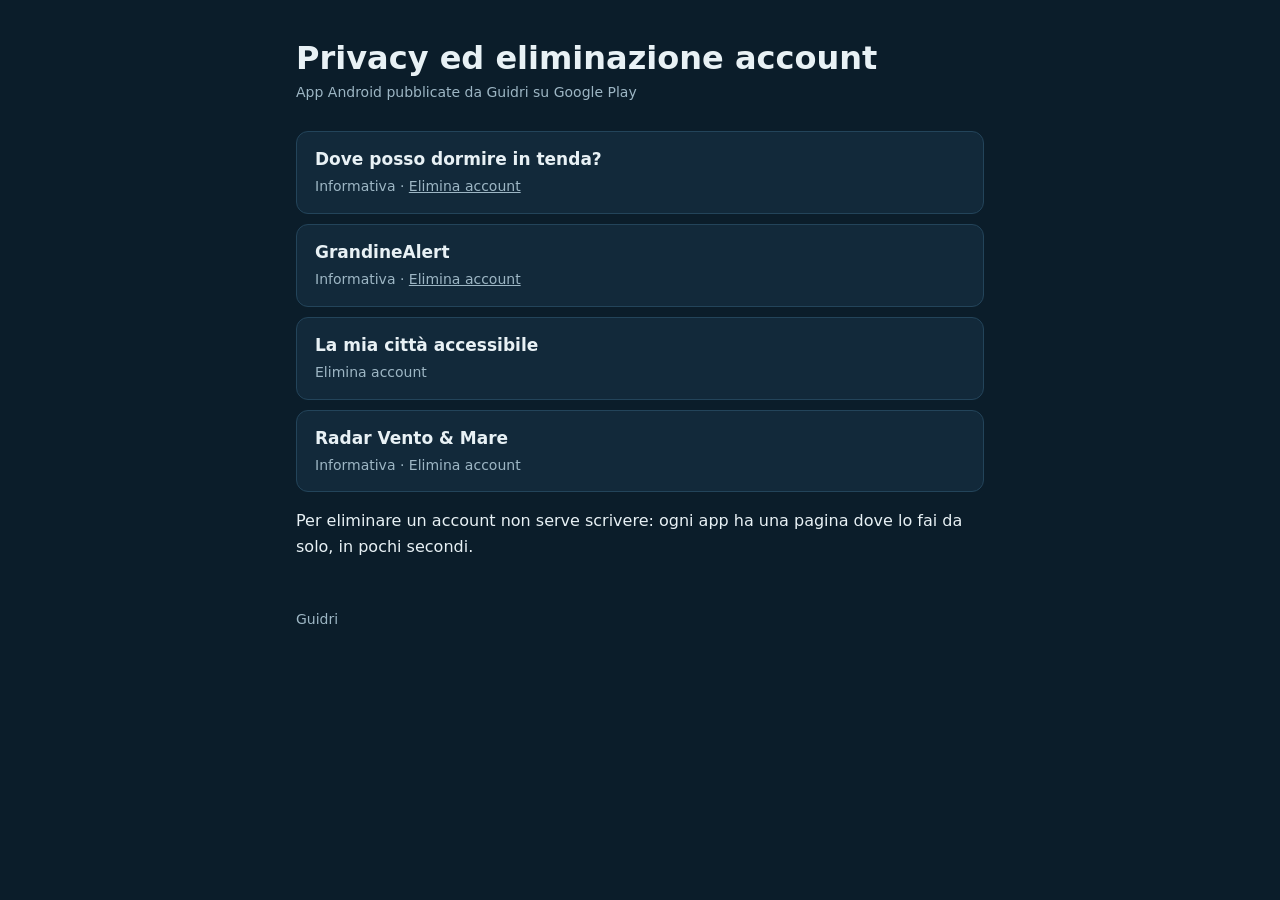
==== index.html @ 6a8aa0af "Privacy ed eliminazione account self-service: Tenda, GrandineAlert, Città accessibile Co-Authored-By" ====
<!doctype html>
<html lang="it">
<head>
<meta charset="utf-8">
<meta name="viewport" content="width=device-width,initial-scale=1,viewport-fit=cover">
<title>App di Guidri – Privacy</title>
<link rel="stylesheet" href="stile.css?v=1">
</head>
<body>
<main>
<h1>Privacy ed eliminazione account</h1>
<p class="data">App Android pubblicate da Guidri su Google Play</p>

<a class="app" href="tenda/"><strong>Dove posso dormire in tenda?</strong><span>Informativa · <u>Elimina account</u></span></a>
<a class="app" href="grandine/"><strong>GrandineAlert</strong><span>Informativa · <u>Elimina account</u></span></a>
<a class="app" href="citta/elimina-account.html"><strong>La mia città accessibile</strong><span>Elimina account</span></a>
<a class="app" href="https://guidri.github.io/radar-vento-mare-privacy/"><strong>Radar Vento &amp; Mare</strong><span>Informativa · Elimina account</span></a>

<p>Per eliminare un account non serve scrivere: ogni app ha una pagina dove lo fai da solo, in pochi secondi.</p>
<footer>Guidri</footer>
</main>
</body>
</html>
---- stile.css ----
:root{--sfondo:#0B1D2A;--carta:#12293A;--testo:#E8F1F5;--tenue:#9DB6C4;--accento:#4FD1C5;--bordo:#23445A}
*{box-sizing:border-box}
body{margin:0;background:var(--sfondo);color:var(--testo);font:16px/1.6 system-ui,-apple-system,"Segoe UI",Roboto,sans-serif}
main{max-width:720px;margin:0 auto;padding:40px max(16px,env(safe-area-inset-left)) 64px max(16px,env(safe-area-inset-right))}
h1{font-size:32px;line-height:1.15;margin:0 0 4px;text-wrap:balance}
h2{font-size:19px;margin:36px 0 8px;color:var(--accento)}
p,li{color:var(--testo)}
.data{color:var(--tenue);font-size:14px;margin:0 0 28px}
.box{background:var(--carta);border:1px solid var(--bordo);border-radius:12px;padding:16px 20px}
table{width:100%;border-collapse:collapse;font-size:15px}
td,th{text-align:left;vertical-align:top;padding:10px 8px;border-bottom:1px solid var(--bordo)}
th{color:var(--tenue);font-weight:600;font-size:13px;text-transform:uppercase;letter-spacing:.05em}
.tab{overflow-x:auto}
a{color:var(--accento)}
ol li{margin-bottom:6px}
footer{margin-top:48px;color:var(--tenue);font-size:14px}
form{display:flex;flex-direction:column;gap:8px;margin:12px 0}
label{color:var(--tenue);font-size:14px}
input[type=email],input[type=password]{font:inherit;padding:12px;border-radius:8px;border:1px solid var(--bordo);background:var(--sfondo);color:var(--testo);width:100%}
.spunta{display:flex;gap:8px;align-items:center;color:var(--testo);margin-top:6px}
button{font:inherit;font-weight:600;padding:12px 16px;border-radius:8px;border:0;background:#E5484D;color:#fff;cursor:pointer;margin-top:8px}
button:disabled{opacity:.6}
button.link{background:none;color:var(--accento);font-weight:400;padding:4px 0;align-self:flex-start}
#esito{margin:4px 0 0;min-height:1.6em}
#esito.ok{color:var(--accento)}
#esito.errore{color:#FF8A8A}
.app{display:block;text-decoration:none;color:var(--testo);background:var(--carta);border:1px solid var(--bordo);border-radius:12px;padding:14px 18px;margin:10px 0}
.app strong{display:block;font-size:17px}
.app span{color:var(--tenue);font-size:14px}
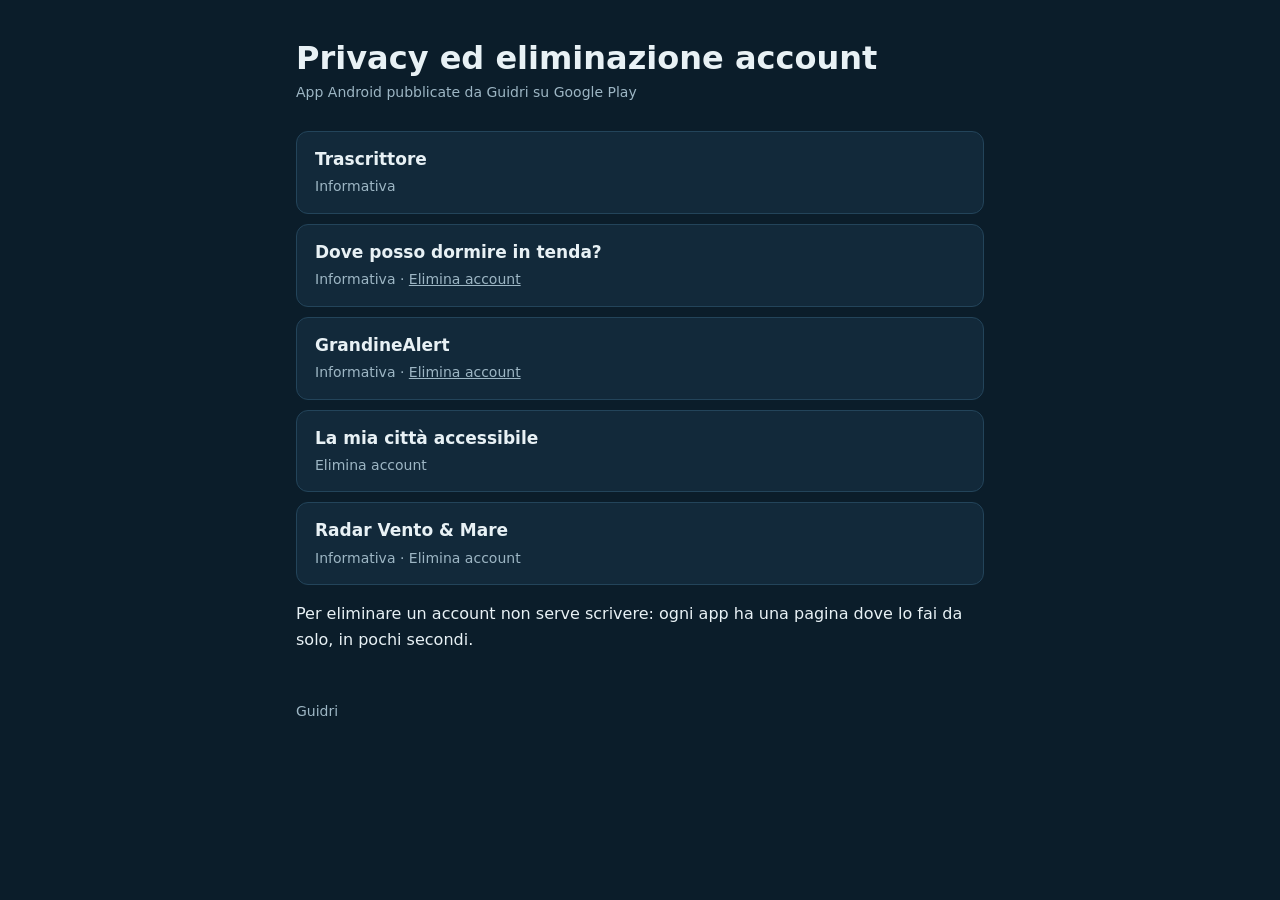
==== commit a1ee357e: "Informativa privacy di Trascrittore Co-Authored-By: Claude Opus 5.5 <noreply@anthropic.com> Claude-S" ====
--- a/index.html
+++ b/index.html
@@ -11,6 +11,7 @@
 <h1>Privacy ed eliminazione account</h1>
 <p class="data">App Android pubblicate da Guidri su Google Play</p>
 
+<a class="app" href="trascrittore/"><strong>Trascrittore</strong><span>Informativa</span></a>
 <a class="app" href="tenda/"><strong>Dove posso dormire in tenda?</strong><span>Informativa · <u>Elimina account</u></span></a>
 <a class="app" href="grandine/"><strong>GrandineAlert</strong><span>Informativa · <u>Elimina account</u></span></a>
 <a class="app" href="citta/elimina-account.html"><strong>La mia città accessibile</strong><span>Elimina account</span></a>
